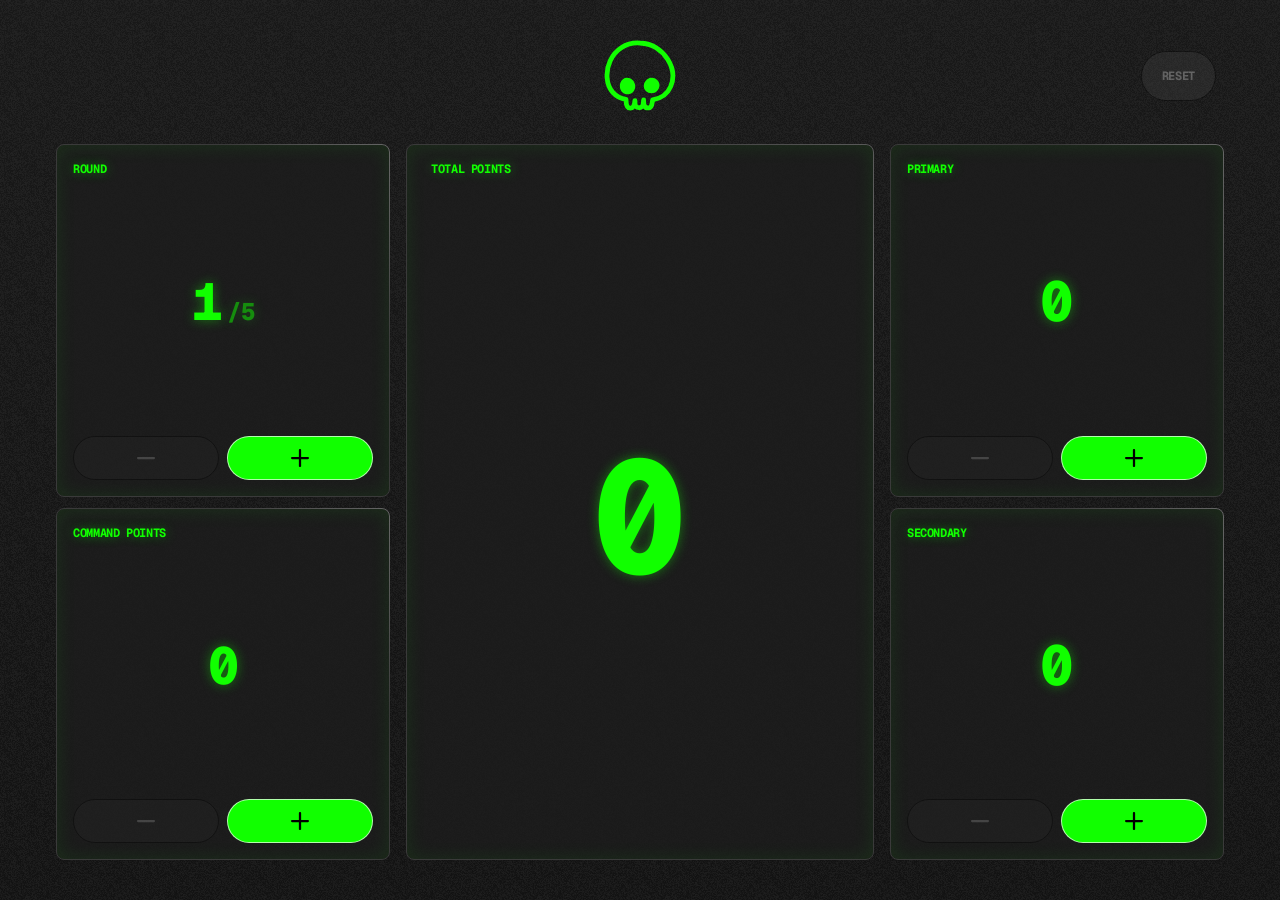
==== index.html @ a40e605b "Merge pull request #6 from InteractionJackson/claude/amazing-maxwell-8d7gvu Switch the accent and th" ====
<!doctype html>
<html lang="en">
  <head>
    <meta charset="utf-8" />
    <meta
      name="viewport"
      content="width=device-width, initial-scale=1, viewport-fit=cover, user-scalable=no"
    />
    <meta name="theme-color" content="#181818" />
    <meta name="apple-mobile-web-app-capable" content="yes" />
    <meta name="mobile-web-app-capable" content="yes" />
    <meta name="apple-mobile-web-app-status-bar-style" content="black-translucent" />
    <title>Data Slate</title>
    <link rel="preconnect" href="https://fonts.googleapis.com" />
    <link rel="preconnect" href="https://fonts.gstatic.com" crossorigin />
    <link
      href="https://fonts.googleapis.com/css2?family=Geist+Mono:wght@700;800&display=swap"
      rel="stylesheet"
    />
    <link rel="stylesheet" href="styles.css?v=8" />
  </head>
  <body>
    <main class="slate">
      <header class="slate__header">
        <!-- The two slice copies only show during a glitch burst; see .glitch in styles.css. -->
        <span class="glitch" data-glitch>
          <img class="slate__mark" src="assets/skull.svg?v=2" width="72" height="72" alt="" />
          <img class="glitch__slice" src="assets/skull.svg?v=2" width="72" height="72" alt="" />
          <img class="glitch__slice" src="assets/skull.svg?v=2" width="72" height="72" alt="" />
        </span>
        <button class="pill-btn" type="button" data-action="reset">Reset</button>
      </header>

      <div class="slate__row slate__row--top">
        <section class="card" data-counter="round" aria-labelledby="lbl-round">
          <h2 class="card__label" id="lbl-round">Round</h2>
          <p class="card__value card__value--sm" aria-live="polite">
            <span data-value>1</span><span class="card__of">/<span data-max>5</span></span>
          </p>
          <div class="stepper"></div>
        </section>

        <section class="card" data-counter="cp" aria-labelledby="lbl-cp">
          <h2 class="card__label" id="lbl-cp">Command points</h2>
          <p class="card__value card__value--sm" aria-live="polite"><span data-value>0</span></p>
          <div class="stepper"></div>
        </section>
      </div>

      <section class="card card--total" aria-labelledby="lbl-total">
        <h2 class="card__label" id="lbl-total">Total points</h2>
        <p class="card__value card__value--xl" aria-live="polite"><span data-total>0</span></p>
      </section>

      <div class="slate__row slate__row--bottom">
        <section class="card" data-counter="primary" aria-labelledby="lbl-primary">
          <h2 class="card__label" id="lbl-primary">Primary</h2>
          <p class="card__value card__value--md" aria-live="polite"><span data-value>0</span></p>
          <div class="stepper"></div>
        </section>

        <section class="card" data-counter="secondary" aria-labelledby="lbl-secondary">
          <h2 class="card__label" id="lbl-secondary">Secondary</h2>
          <p class="card__value card__value--md" aria-live="polite"><span data-value>0</span></p>
          <div class="stepper"></div>
        </section>
      </div>
    </main>

    <div class="toast" data-toast role="status" aria-live="polite" hidden>
      <span data-toast-text></span>
      <button class="toast__action" type="button" data-action="undo">Undo</button>
    </div>

    <template id="stepper-tpl">
      <button class="step step--minus" type="button" data-step="-1">
        <svg class="icon" aria-hidden="true" focusable="false" width="18" height="18" viewBox="0 0 24 24" fill="none" xmlns="http://www.w3.org/2000/svg"> <path d="M1.5 13.5H22.5C23.3284 13.5 24 12.8284 24 12C24 11.1716 23.3284 10.5 22.5 10.5H1.5C0.671573 10.5 0 11.1716 0 12C0 12.8284 0.671573 13.5 1.5 13.5Z" fill="currentColor"/> </svg>
      </button>
      <button class="step step--plus" type="button" data-step="1">
        <svg class="icon" aria-hidden="true" focusable="false" width="18" height="18" viewBox="0 0 24 24" fill="none" xmlns="http://www.w3.org/2000/svg"> <path d="M0 12C0 12.8284 0.671573 13.5 1.5 13.5H10.25C10.3881 13.5 10.5 13.6119 10.5 13.75V22.5C10.5 23.3284 11.1716 24 12 24C12.8284 24 13.5 23.3284 13.5 22.5V13.75C13.5 13.6119 13.6119 13.5 13.75 13.5H22.5C23.3284 13.5 24 12.8284 24 12C24 11.1716 23.3284 10.5 22.5 10.5H13.75C13.6119 10.5 13.5 10.3881 13.5 10.25V1.5C13.5 0.671573 12.8284 0 12 0C11.1716 0 10.5 0.671573 10.5 1.5V10.25C10.5 10.3881 10.3881 10.5 10.25 10.5H1.5C0.671573 10.5 0 11.1716 0 12Z" fill="currentColor"/> </svg>
      </button>
    </template>

    <script src="app.js?v=4"></script>
  </body>
</html>
---- styles.css ----
/* Values taken from Figma node 1:124 (data-slate-1). The file defines no variables, so these are the canonical tokens. */
:root {
  --bg-top: #181818;
  --bg-bottom: #121212;
  /* #1d1d1d at 80%, so the background grain shows faintly through the tiles. */
  --card-bg: rgba(29, 29, 29, 0.8);
  --card-border: #3a3a3a;
  --label: #e6e6e6;
  --value: #ffffff;
  --accent: #11ff00;
  --accent-border: rgba(255, 255, 255, 0.67);
  --btn-bg: rgba(68, 68, 68, 0.3);
  --btn-solid: #444444;
  --btn-border: #000000;
  --icon-secondary: #949494;
  --danger: #ff5c5c;
  /* Tile labels and numbers share the accent green; the glow, not the colour, sets them apart from buttons. */
  --readout: var(--accent);
  --readout-glow: 0 0 12px rgba(17, 255, 0, 0.42);
  --card-inner-glow: inset 0 1px 20px rgba(17, 255, 0, 0.09);
  /* Neutral, not green: the accent stays reserved for things you can tap. */
  --glow: rgba(255, 255, 255, 0.22);

  --gutter: 16px;
  --gap: 16px;
  --gap-row: 11px;
  --radius-card: 8px;
  --radius-pill: 72px;

  --font: "Geist Mono", ui-monospace, SFMono-Regular, Menlo, monospace;

  color-scheme: dark;
}

* {
  box-sizing: border-box;
}

html,
body {
  margin: 0;
  height: 100%;
}

body {
  background: linear-gradient(to bottom, var(--bg-top), var(--bg-bottom)) fixed;
  background-color: var(--bg-bottom);
  color: var(--value);
  font-family: var(--font);
  -webkit-font-smoothing: antialiased;
  -webkit-tap-highlight-color: transparent;
  -webkit-user-select: none;
  user-select: none;
  overscroll-behavior: none;
}

/* Static grain behind everything. The tiles are opaque, so it only shows in the gaps, margins and header.
   app.js draws the noise tile into --noise once; the stepped jumps move it rather than redraw it. */
body::before {
  content: "";
  position: fixed;
  inset: -128px;
  z-index: 0;
  background-image: var(--noise, none);
  background-size: 128px 128px;
  opacity: 0.05;
  pointer-events: none;
  animation: grain 0.6s steps(1, end) infinite;
}

.is-hidden body::before {
  animation-play-state: paused;
}

@keyframes grain {
  0% {
    transform: translate(0, 0);
  }
  17% {
    transform: translate(-37px, 22px);
  }
  33% {
    transform: translate(51px, -61px);
  }
  50% {
    transform: translate(-13px, 77px);
  }
  67% {
    transform: translate(88px, 9px);
  }
  83% {
    transform: translate(-70px, -45px);
  }
}

button {
  font: inherit;
  color: inherit;
  cursor: pointer;
  touch-action: manipulation;
}

/* ---------- Layout ---------- */

.slate {
  position: relative;
  z-index: 1;
  display: flex;
  flex-direction: column;
  gap: var(--gap);
  min-height: 100dvh;
  max-width: 560px;
  margin: 0 auto;
  padding: max(40px, env(safe-area-inset-top)) max(var(--gutter), env(safe-area-inset-right))
    max(40px, calc(env(safe-area-inset-bottom) + 16px)) max(var(--gutter), env(safe-area-inset-left));
}

.slate__header {
  /* Equal side columns keep the mark centred whatever width the Reset button takes. */
  display: grid;
  grid-template-columns: 1fr auto 1fr;
  align-items: center;
  min-height: 72px;
  padding: 0 8px 16px;
  flex: none;
}

.slate__header > .glitch {
  grid-column: 2;
}

.slate__header > .pill-btn {
  grid-column: 3;
  justify-self: end;
}

.slate__mark {
  width: 72px;
  height: 72px;
  display: block;
}

.slate__row {
  display: flex;
  gap: var(--gap-row);
  flex: none;
}

.slate__row > .card {
  flex: 1 1 0;
  min-width: 0;
}

/* ---------- Skull glitch ----------
   A short burst on big state changes (round, reset, undo), never on a timer.
   The split uses drop-shadows and the slices are <img> copies rather than masks, so it works when opened from disk. */

.glitch {
  position: relative;
  display: block;
  width: 72px;
  height: 72px;
}

.glitch__slice {
  position: absolute;
  inset: 0;
  width: 100%;
  height: 100%;
  visibility: hidden;
  pointer-events: none;
}

.glitch.is-glitching > .slate__mark {
  animation: glitch-split 320ms linear;
}

.glitch.is-glitching > .glitch__slice {
  visibility: visible;
  animation: glitch-slice-a 320ms steps(1, end);
}

.glitch.is-glitching > .glitch__slice + .glitch__slice {
  animation-name: glitch-slice-b;
}

@keyframes glitch-split {
  0%,
  100% {
    filter: none;
  }
  10% {
    filter: drop-shadow(-3px 0 rgba(255, 0, 60, 0.8)) drop-shadow(3px 0 rgba(0, 255, 255, 0.8));
  }
  40% {
    filter: drop-shadow(2px 0 rgba(255, 0, 60, 0.8)) drop-shadow(-2px 0 rgba(0, 255, 255, 0.8));
  }
  70% {
    filter: drop-shadow(-1px 0 rgba(255, 0, 60, 0.6)) drop-shadow(1px 0 rgba(0, 255, 255, 0.6));
  }
}

@keyframes glitch-slice-a {
  0% {
    clip-path: inset(12% 0 70% 0);
    transform: translateX(-6px);
    filter: drop-shadow(-2px 0 rgba(255, 0, 60, 0.9));
  }
  25% {
    clip-path: inset(55% 0 30% 0);
    transform: translateX(5px);
  }
  50% {
    clip-path: inset(30% 0 58% 0);
    transform: translateX(-3px);
  }
  75% {
    clip-path: inset(78% 0 8% 0);
    transform: translateX(4px);
  }
  100% {
    clip-path: inset(100% 0 0 0);
    transform: none;
  }
}

@keyframes glitch-slice-b {
  0% {
    clip-path: inset(62% 0 22% 0);
    transform: translateX(5px);
    filter: drop-shadow(2px 0 rgba(0, 255, 255, 0.9));
  }
  25% {
    clip-path: inset(20% 0 66% 0);
    transform: translateX(-7px);
  }
  50% {
    clip-path: inset(70% 0 14% 0);
    transform: translateX(3px);
  }
  75% {
    clip-path: inset(40% 0 48% 0);
    transform: translateX(-2px);
  }
  100% {
    clip-path: inset(100% 0 0 0);
    transform: none;
  }
}

/* ---------- Card ---------- */

.card {
  position: relative;
  display: flex;
  flex-direction: column;
  gap: 15px;
  padding: 16px;
  background: var(--card-bg);
  border: 1px solid var(--card-border);
  box-shadow: var(--card-inner-glow);
  border-radius: var(--radius-card);
}

/* Ambient glow: a soft highlight that drifts slowly around each tile's stroke. */
@property --glow-angle {
  syntax: "<angle>";
  inherits: false;
  initial-value: 0deg;
}

.card::before {
  content: "";
  position: absolute;
  inset: -1px;
  padding: 1px;
  border-radius: inherit;
  background: conic-gradient(
    from var(--glow-angle),
    transparent 0deg,
    var(--glow) 45deg,
    transparent 100deg,
    transparent 360deg
  );
  -webkit-mask:
    linear-gradient(#000 0 0) content-box,
    linear-gradient(#000 0 0);
  -webkit-mask-composite: xor;
  mask:
    linear-gradient(#000 0 0) content-box exclude,
    linear-gradient(#000 0 0);
  pointer-events: none;
  animation: glow-drift 14s linear infinite;
  animation-delay: var(--glow-delay, 0s);
}

/* Offset each tile so the highlights never move in lockstep. */
[data-counter="cp"] {
  --glow-delay: -3s;
}

.card--total {
  --glow-delay: -6s;
}

[data-counter="primary"] {
  --glow-delay: -9s;
}

[data-counter="secondary"] {
  --glow-delay: -12s;
}

@keyframes glow-drift {
  to {
    --glow-angle: 360deg;
  }
}

.card__label {
  margin: 0;
  font-size: 12px;
  font-weight: 700;
  line-height: normal;
  letter-spacing: -0.36px;
  text-transform: uppercase;
  color: var(--readout);
  text-shadow: var(--readout-glow);
  overflow-wrap: anywhere;
}

.card__value {
  margin: 0;
  display: flex;
  flex-wrap: wrap;
  /* baseline keeps "/5" seated on the round number; align-content centres it in any spare height */
  align-items: baseline;
  align-content: center;
  justify-content: center;
  gap: 4px;
  font-weight: 800;
  line-height: 1;
  font-variant-numeric: tabular-nums;
  color: var(--readout);
  text-shadow: var(--readout-glow);
  flex: 1 0 auto;
}

.card__value--sm {
  font-size: 52px;
}

.card__value--md {
  font-size: 56px;
}

.card__of {
  font-size: 24px;
  opacity: 0.5;
}

.card--total {
  flex: 1 0 auto;
  padding: 16px 24px;
  container-type: size;
  min-height: 160px;
}

.card__value--xl {
  /* Fills whatever height the total card gets; never smaller than the design's 88px. */
  font-size: max(88px, min(60cqh, 38cqw));
}

/* ---------- Stepper ---------- */

.stepper {
  display: flex;
  gap: 8px;
  padding-top: 8px;
}

.step {
  position: relative;
  flex: 1 1 0;
  min-width: 0;
  height: 44px;
  display: flex;
  align-items: center;
  justify-content: center;
  padding: 12px 16px;
  border-radius: var(--radius-pill);
  transition:
    transform 80ms ease-out,
    opacity 120ms ease-out;
}

.step:active:not(:disabled) {
  transform: scale(0.96);
}

.step:disabled {
  opacity: 0.35;
  cursor: default;
}

.step--minus {
  color: var(--icon-secondary);
  background: var(--btn-bg);
  border: 1px solid var(--btn-border);
}

.step--plus {
  background: var(--accent);
  border: 1px solid var(--accent-border);
  color: #000;
}

/* Icons are the Figma SVGs inlined with fill="currentColor", so each button sets their colour. */
.icon {
  display: block;
  flex: none;
}

.pill-btn {
  height: 50px;
  min-width: 56px;
  padding: 0 20px;
  color: var(--label);
  background: var(--btn-solid);
  border: 1px solid var(--btn-border);
  border-radius: var(--radius-pill);
  font-size: 12px;
  font-weight: 700;
  letter-spacing: -0.36px;
  text-transform: uppercase;
  transition: opacity 120ms ease-out;
}

.pill-btn:disabled {
  opacity: 0.35;
  cursor: default;
}

.step:focus-visible,
.pill-btn:focus-visible,
.toast__action:focus-visible {
  outline: 2px solid var(--value);
  outline-offset: 2px;
}

/* ---------- Toast ---------- */

.toast {
  position: fixed;
  left: 50%;
  bottom: max(16px, env(safe-area-inset-bottom));
  transform: translateX(-50%);
  z-index: 20;
  display: flex;
  align-items: center;
  gap: 16px;
  padding: 8px 8px 8px 16px;
  width: calc(100% - 2 * var(--gutter));
  max-width: 528px;
  background: var(--btn-solid);
  border: 1px solid var(--btn-border);
  border-radius: var(--radius-card);
  font-size: 13px;
  font-weight: 700;
}

.toast[hidden] {
  display: none;
}

.toast span {
  flex: 1;
}

.toast__action {
  height: 44px;
  padding: 0 16px;
  background: transparent;
  border: 0;
  color: var(--accent);
  text-transform: uppercase;
}

/* ---------- Larger screens ---------- */

/* Tablet / desktop landscape: put Total at the centre with its inputs either side. */
@media (min-width: 900px) and (orientation: landscape) {
  .slate {
    max-width: 1200px;
    display: grid;
    grid-template-columns: 1fr 1.4fr 1fr;
    grid-template-rows: auto 1fr;
    column-gap: var(--gap);
  }

  .slate__header {
    grid-column: 1 / -1;
  }

  .slate__row {
    flex-direction: column;
  }

  .slate__row > .card {
    flex: 1 1 0;
  }

  .slate__row--top {
    grid-column: 1;
    grid-row: 2;
  }

  .card--total {
    grid-column: 2;
    grid-row: 2;
  }

  .slate__row--bottom {
    grid-column: 3;
    grid-row: 2;
  }
}

/* Very short viewports (phone landscape): let the page scroll rather than crush the numbers. */
@media (max-height: 740px) {
  .slate {
    padding-top: max(16px, env(safe-area-inset-top));
  }

  .slate__header {
    padding-bottom: 0;
  }
}

@media (prefers-reduced-motion: reduce) {
  .step,
  .pill-btn {
    transition: none;
  }

  .card::before {
    display: none;
  }

  /* Keep the grain as a still texture. */
  body::before {
    animation: none;
  }

  .glitch.is-glitching > * {
    animation: none;
    visibility: hidden;
  }

  .glitch.is-glitching > .slate__mark {
    visibility: visible;
  }
}
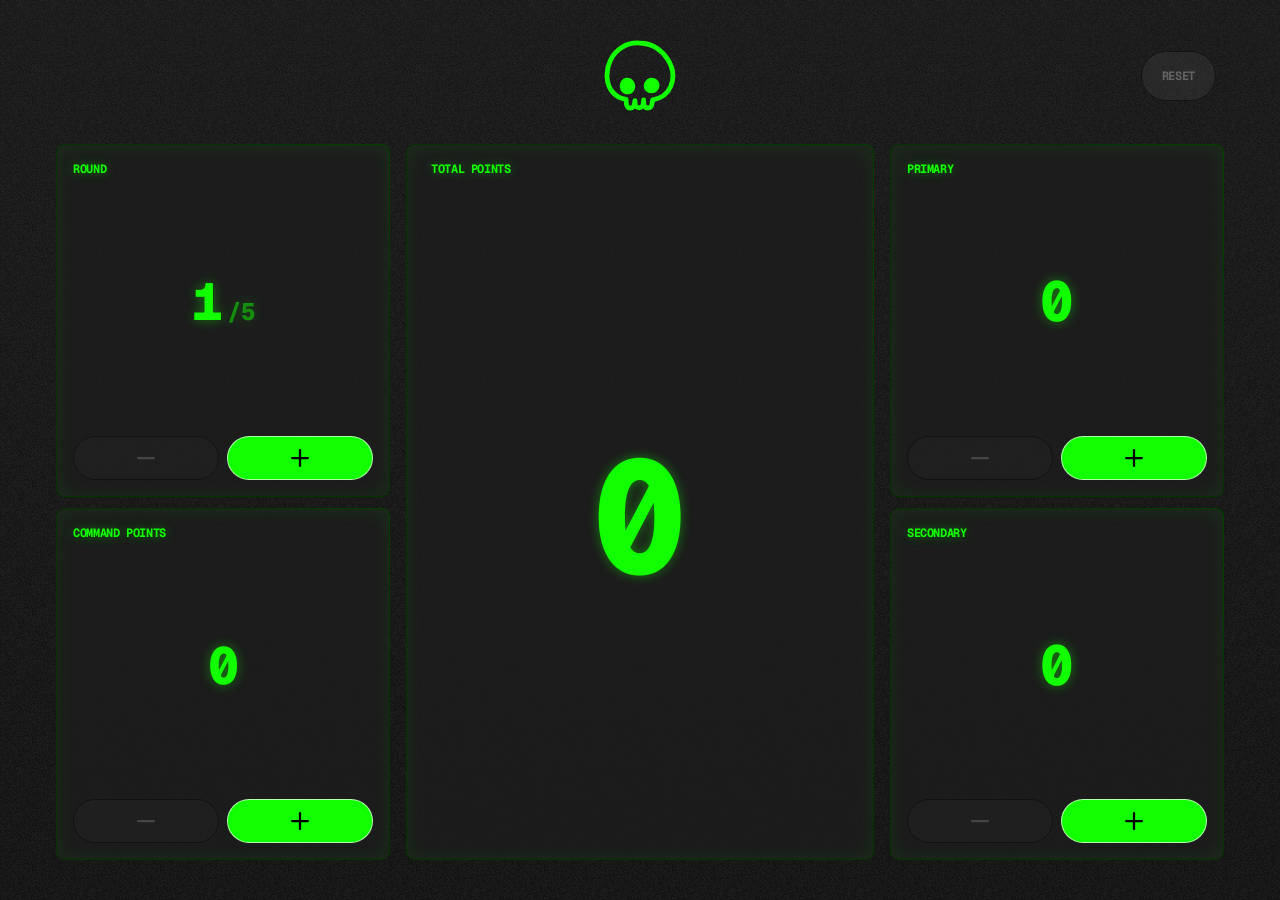
==== commit 79d4dbc0: "Colour the tile stroke #033300 with a #044200 drifting highlight Co-Authored-By: Claude Opus 5.5 <no" ====
--- a/index.html
+++ b/index.html
@@ -17,7 +17,7 @@
       href="https://fonts.googleapis.com/css2?family=Geist+Mono:wght@700;800&display=swap"
       rel="stylesheet"
     />
-    <link rel="stylesheet" href="styles.css?v=8" />
+    <link rel="stylesheet" href="styles.css?v=9" />
   </head>
   <body>
     <main class="slate">
--- a/styles.css
+++ b/styles.css
@@ -4,7 +4,7 @@
   --bg-bottom: #121212;
   /* #1d1d1d at 80%, so the background grain shows faintly through the tiles. */
   --card-bg: rgba(29, 29, 29, 0.8);
-  --card-border: #3a3a3a;
+  --card-border: #033300;
   --label: #e6e6e6;
   --value: #ffffff;
   --accent: #11ff00;
@@ -18,8 +18,8 @@
   --readout: var(--accent);
   --readout-glow: 0 0 12px rgba(17, 255, 0, 0.42);
   --card-inner-glow: inset 0 1px 20px rgba(17, 255, 0, 0.09);
-  /* Neutral, not green: the accent stays reserved for things you can tap. */
-  --glow: rgba(255, 255, 255, 0.22);
+  /* The highlight that drifts around each tile's stroke. */
+  --glow: #044200;
 
   --gutter: 16px;
   --gap: 16px;
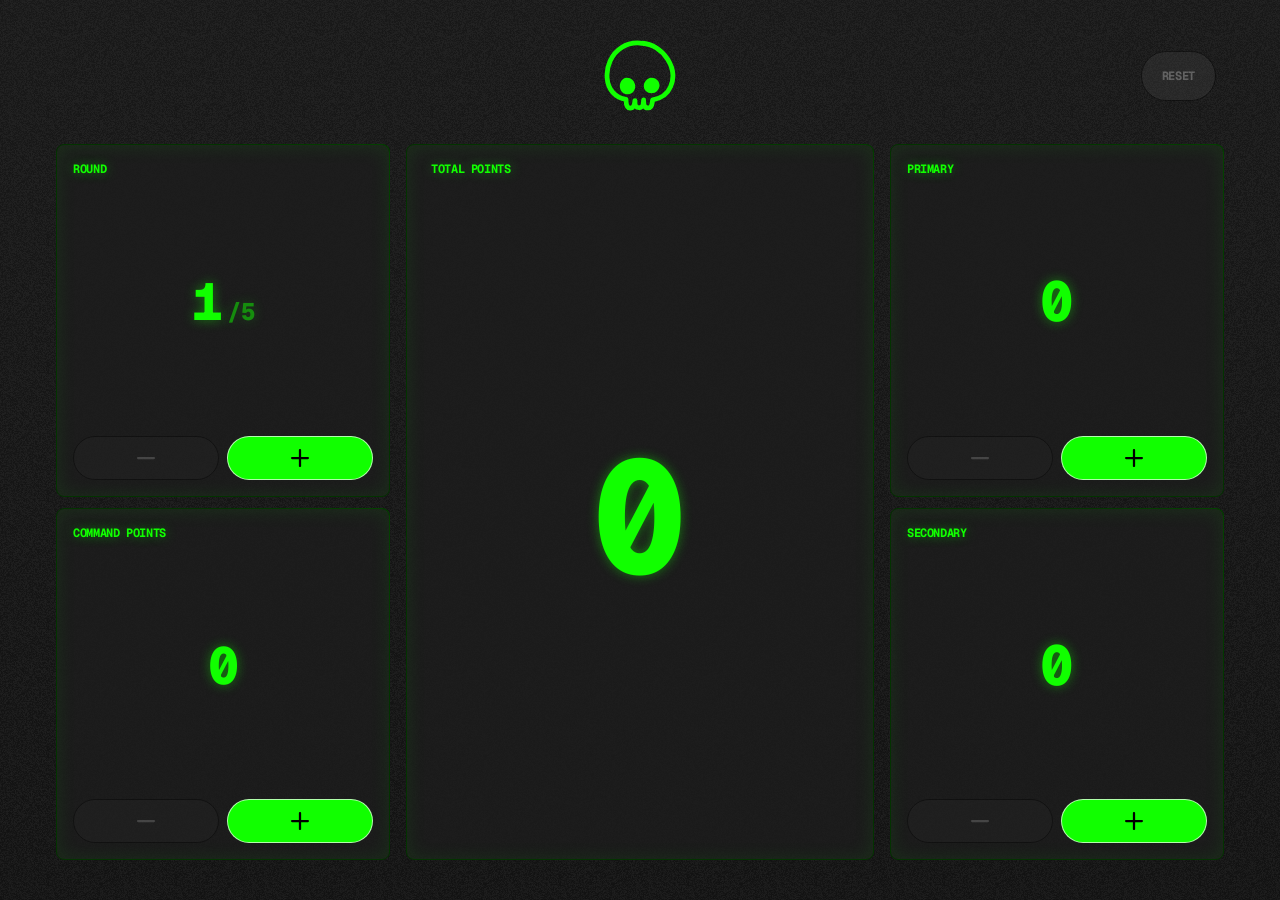
==== commit 759389fe: "Add the green skull as the favicon and home-screen icon A 32px favicon for browser tabs and a 180px " ====
--- a/index.html
+++ b/index.html
@@ -11,6 +11,8 @@
     <meta name="mobile-web-app-capable" content="yes" />
     <meta name="apple-mobile-web-app-status-bar-style" content="black-translucent" />
     <title>Data Slate</title>
+    <link rel="icon" type="image/png" sizes="32x32" href="assets/favicon-32.png" />
+    <link rel="apple-touch-icon" href="assets/apple-touch-icon.png" />
     <link rel="preconnect" href="https://fonts.googleapis.com" />
     <link rel="preconnect" href="https://fonts.gstatic.com" crossorigin />
     <link
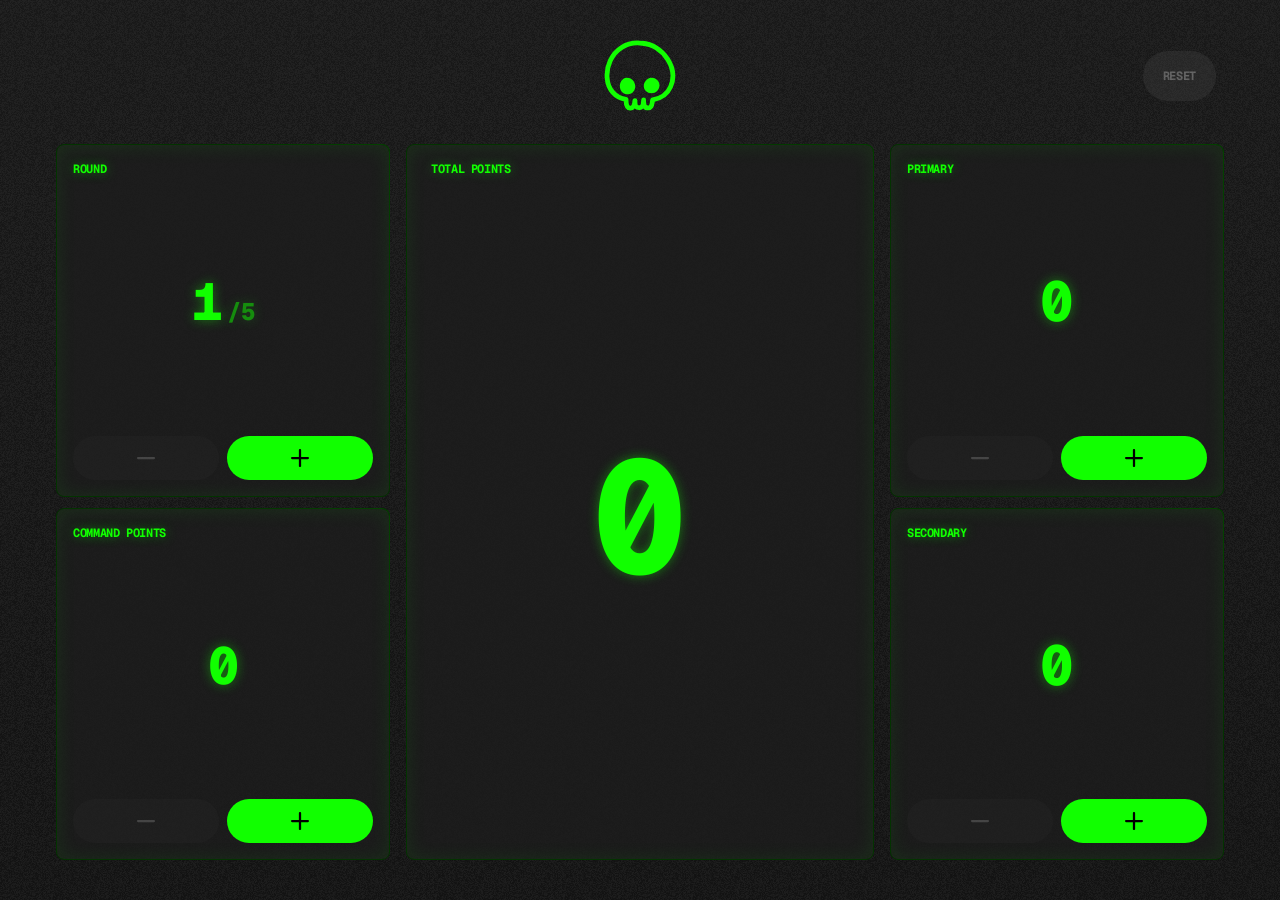
==== commit 52c0b9c8: "Remove button strokes and glitch the skull when command points go up The +, − and Reset buttons no l" ====
--- a/index.html
+++ b/index.html
@@ -19,7 +19,7 @@
       href="https://fonts.googleapis.com/css2?family=Geist+Mono:wght@700;800&display=swap"
       rel="stylesheet"
     />
-    <link rel="stylesheet" href="styles.css?v=9" />
+    <link rel="stylesheet" href="styles.css?v=10" />
   </head>
   <body>
     <main class="slate">
@@ -83,6 +83,6 @@
       </button>
     </template>
 
-    <script src="app.js?v=4"></script>
+    <script src="app.js?v=5"></script>
   </body>
 </html>
--- a/styles.css
+++ b/styles.css
@@ -8,7 +8,6 @@
   --label: #e6e6e6;
   --value: #ffffff;
   --accent: #11ff00;
-  --accent-border: rgba(255, 255, 255, 0.67);
   --btn-bg: rgba(68, 68, 68, 0.3);
   --btn-solid: #444444;
   --btn-border: #000000;
@@ -406,12 +405,12 @@
 .step--minus {
   color: var(--icon-secondary);
   background: var(--btn-bg);
-  border: 1px solid var(--btn-border);
+  border: 0;
 }
 
 .step--plus {
   background: var(--accent);
-  border: 1px solid var(--accent-border);
+  border: 0;
   color: #000;
 }
 
@@ -427,7 +426,7 @@
   padding: 0 20px;
   color: var(--label);
   background: var(--btn-solid);
-  border: 1px solid var(--btn-border);
+  border: 0;
   border-radius: var(--radius-pill);
   font-size: 12px;
   font-weight: 700;
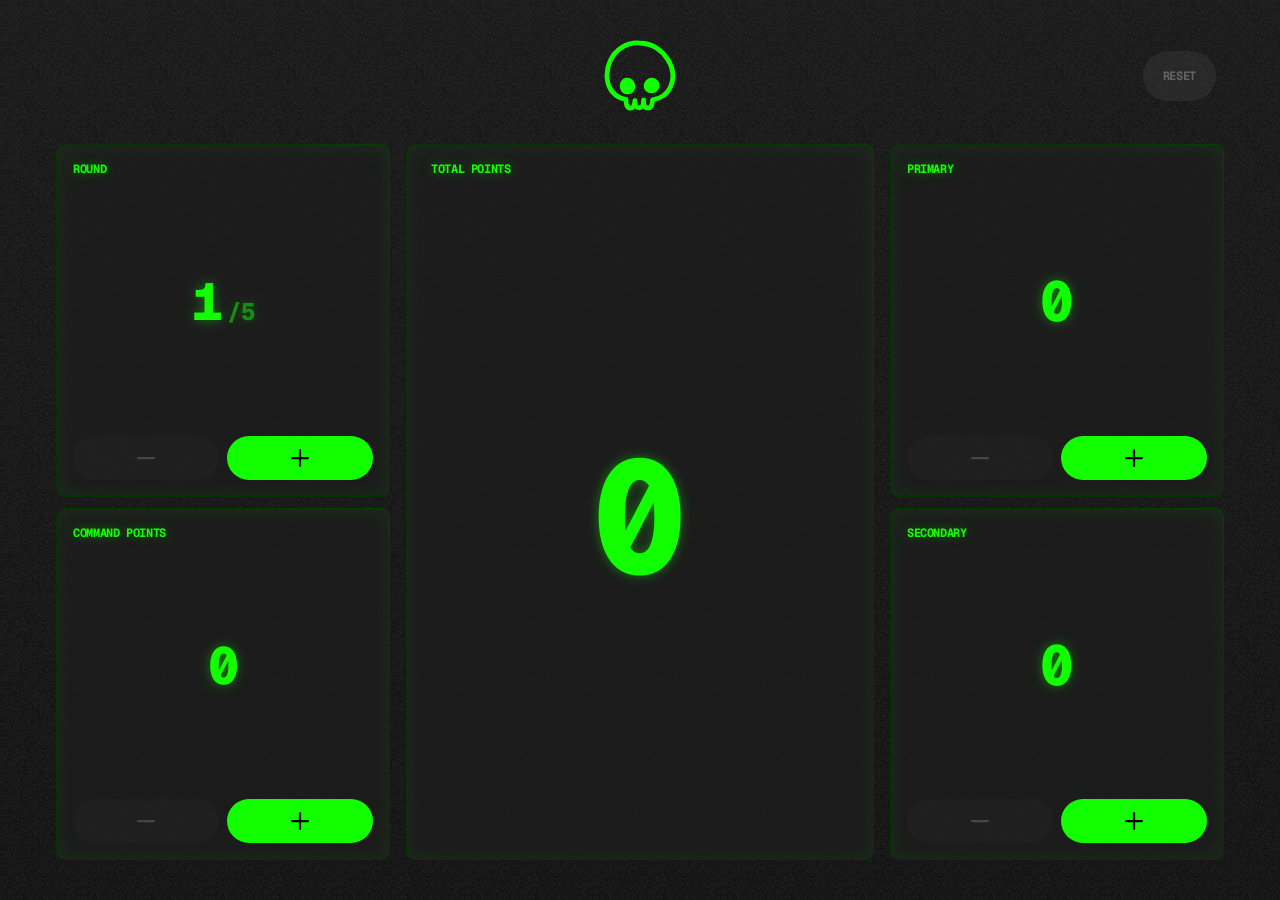
==== commit 0645a2da: "Glitch the skull on Primary and Secondary changes Primary and Secondary now glitch the skull in both" ====
--- a/index.html
+++ b/index.html
@@ -83,6 +83,6 @@
       </button>
     </template>
 
-    <script src="app.js?v=5"></script>
+    <script src="app.js?v=6"></script>
   </body>
 </html>
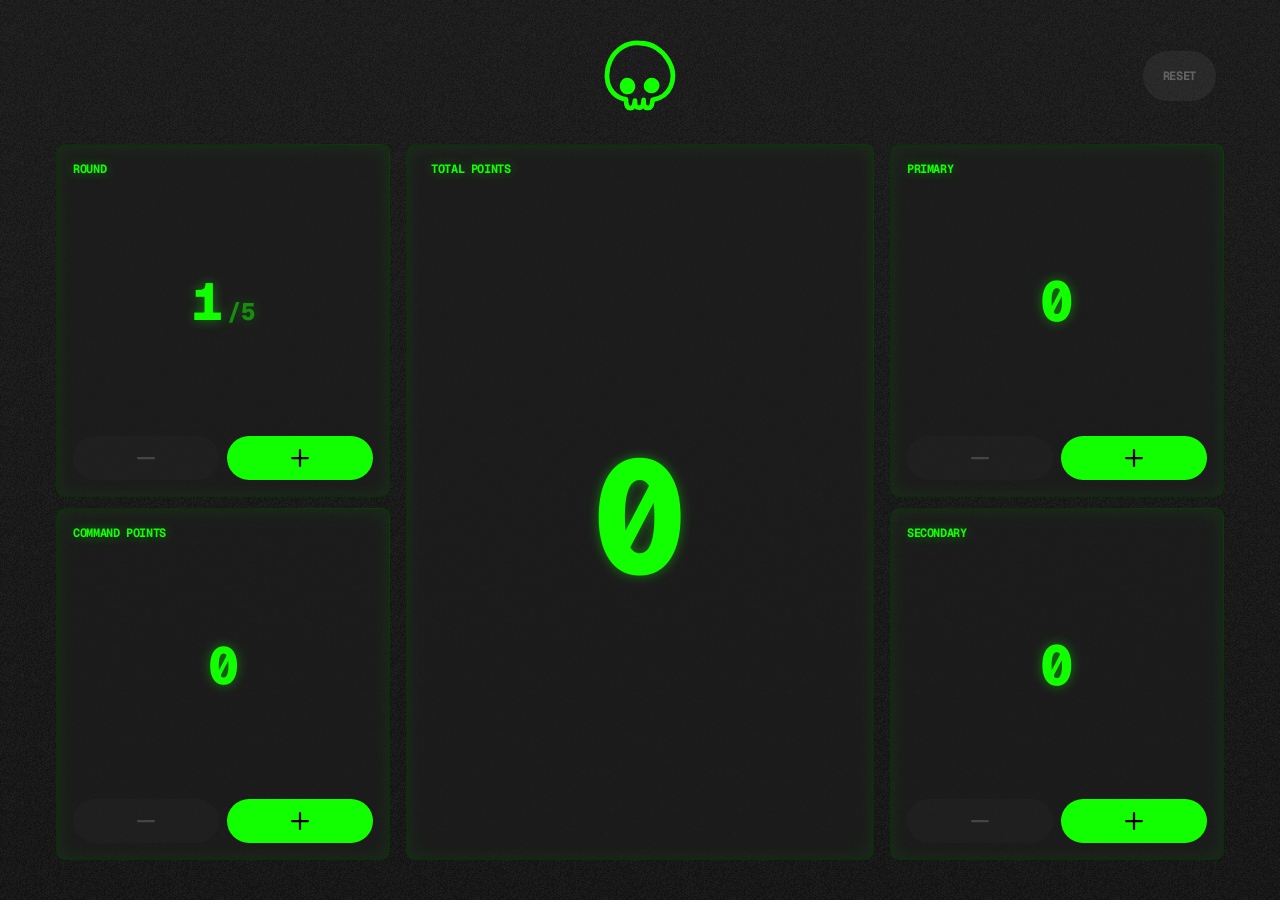
==== commit 250ba843: "Make the skull happy or angry when Primary or Secondary changes The skull is now inline SVG, with on" ====
--- a/index.html
+++ b/index.html
@@ -19,16 +19,22 @@
       href="https://fonts.googleapis.com/css2?family=Geist+Mono:wght@700;800&display=swap"
       rel="stylesheet"
     />
-    <link rel="stylesheet" href="styles.css?v=10" />
+    <link rel="stylesheet" href="styles.css?v=11" />
   </head>
   <body>
+    <!-- assets/skull.svg inlined once, so app.js can change the eyes on every copy of the skull at once. -->
+    <svg class="skull-defs" aria-hidden="true" focusable="false" width="0" height="0">
+      <path id="skull-outline" d="M22.0529 59.4592C11.2183 57.7859 3.9238 49.4197 3.11925 37.8688C2.10016 26.156 7.67834 13.7956 17.3329 7.69627C23.5011 3.75603 31.0102 2.35266 38.1438 3.27025C48.1738 3.81001 57.882 10.1252 63.7283 19.3551C69.3602 28.2611 70.6474 37.2211 66.6247 46.6129C63.2992 54.3854 57.1847 58.4876 48.6565 59.783C47.9725 62.5609 48.6754 67.9642 44.1469 67.9642C39.6183 67.9642 39.5667 63.5745 39.6456 59.9989C39.2472 63.425 39.5383 67.9642 34.9256 67.7175C30.3375 67.7175 31.0969 63.0142 30.9565 60.5387C30.5325 63.8098 30.7487 68.2033 26.3719 68.2033C21.9188 68.2033 22.0969 63.0142 22.0529 59.4592Z" fill="none" stroke-width="4.8" stroke-linecap="round" stroke-linejoin="round" stroke="#11FF00" />
+      <path id="skull-eyes" d="M31.2261 45.4653C31.6552 50.1612 28.5443 54.0475 24.1461 54.3174C19.6943 54.5872 16.3152 51.5106 15.8861 46.9766C15.4034 42.2807 18.3534 38.1786 22.3225 37.6928C26.6134 37.207 30.7434 40.6075 31.2261 45.4653ZM55.5234 45.5193C55.3625 49.8374 51.9298 53.2378 47.5316 53.2918C43.348 53.3998 40.0225 50.4311 39.808 46.5448C39.5398 42.1188 43.0798 38.1786 46.888 37.7468C51.0716 37.261 55.738 40.6615 55.5234 45.5193Z" fill="#11FF00" />
+    </svg>
     <main class="slate">
       <header class="slate__header">
-        <!-- The two slice copies only show during a glitch burst; see .glitch in styles.css. -->
+        <!-- Each copy draws the shared skull shapes defined at the top of <body>.
+             The two slice copies only show during a glitch burst; see .glitch in styles.css. -->
         <span class="glitch" data-glitch>
-          <img class="slate__mark" src="assets/skull.svg?v=2" width="72" height="72" alt="" />
-          <img class="glitch__slice" src="assets/skull.svg?v=2" width="72" height="72" alt="" />
-          <img class="glitch__slice" src="assets/skull.svg?v=2" width="72" height="72" alt="" />
+          <svg class="slate__mark" aria-hidden="true" focusable="false" viewBox="0 0 72 72" width="72" height="72"><use href="#skull-outline" /><use href="#skull-eyes" /></svg>
+          <svg class="glitch__slice" aria-hidden="true" focusable="false" viewBox="0 0 72 72" width="72" height="72"><use href="#skull-outline" /><use href="#skull-eyes" /></svg>
+          <svg class="glitch__slice" aria-hidden="true" focusable="false" viewBox="0 0 72 72" width="72" height="72"><use href="#skull-outline" /><use href="#skull-eyes" /></svg>
         </span>
         <button class="pill-btn" type="button" data-action="reset">Reset</button>
       </header>
@@ -83,6 +89,6 @@
       </button>
     </template>
 
-    <script src="app.js?v=6"></script>
+    <script src="app.js?v=7"></script>
   </body>
 </html>
--- a/styles.css
+++ b/styles.css
@@ -150,9 +150,17 @@
   min-width: 0;
 }
 
+/* Holds the shared skull shapes; takes no space. */
+.skull-defs {
+  position: absolute;
+  width: 0;
+  height: 0;
+  overflow: hidden;
+}
+
 /* ---------- Skull glitch ----------
-   A short burst on big state changes (round, reset, undo), never on a timer.
-   The split uses drop-shadows and the slices are <img> copies rather than masks, so it works when opened from disk. */
+   A short burst on score changes (see glitch() in app.js), never on a timer.
+   The split uses drop-shadows and the slices are copies of the inline skull rather than masks, so it works when opened from disk. */
 
 .glitch {
   position: relative;
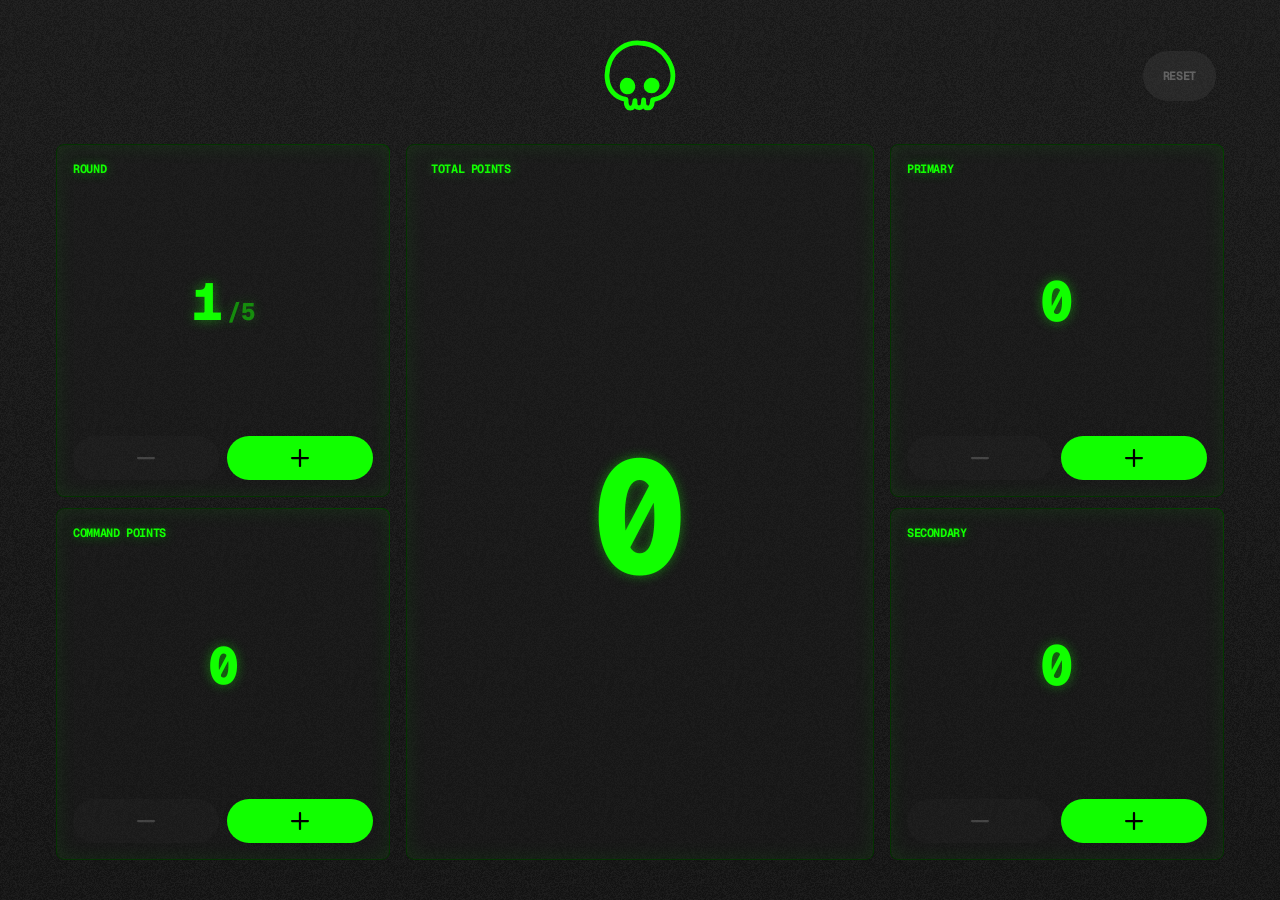
==== commit a20af04b: "Add two-player rooms and a read-only display view Players create or join a room by 4-character code " ====
--- a/index.html
+++ b/index.html
@@ -19,16 +19,21 @@
       href="https://fonts.googleapis.com/css2?family=Geist+Mono:wght@700;800&display=swap"
       rel="stylesheet"
     />
-    <link rel="stylesheet" href="styles.css?v=11" />
+    <link rel="stylesheet" href="styles.css?v=12" />
   </head>
   <body>
-    <!-- assets/skull.svg inlined once, so app.js can change the eyes on every copy of the skull at once. -->
+    <!-- assets/skull.svg inlined once, so fx.js can change the eyes on every copy of the skull at once. -->
     <svg class="skull-defs" aria-hidden="true" focusable="false" width="0" height="0">
       <path id="skull-outline" d="M22.0529 59.4592C11.2183 57.7859 3.9238 49.4197 3.11925 37.8688C2.10016 26.156 7.67834 13.7956 17.3329 7.69627C23.5011 3.75603 31.0102 2.35266 38.1438 3.27025C48.1738 3.81001 57.882 10.1252 63.7283 19.3551C69.3602 28.2611 70.6474 37.2211 66.6247 46.6129C63.2992 54.3854 57.1847 58.4876 48.6565 59.783C47.9725 62.5609 48.6754 67.9642 44.1469 67.9642C39.6183 67.9642 39.5667 63.5745 39.6456 59.9989C39.2472 63.425 39.5383 67.9642 34.9256 67.7175C30.3375 67.7175 31.0969 63.0142 30.9565 60.5387C30.5325 63.8098 30.7487 68.2033 26.3719 68.2033C21.9188 68.2033 22.0969 63.0142 22.0529 59.4592Z" fill="none" stroke-width="4.8" stroke-linecap="round" stroke-linejoin="round" stroke="#11FF00" />
       <path id="skull-eyes" d="M31.2261 45.4653C31.6552 50.1612 28.5443 54.0475 24.1461 54.3174C19.6943 54.5872 16.3152 51.5106 15.8861 46.9766C15.4034 42.2807 18.3534 38.1786 22.3225 37.6928C26.6134 37.207 30.7434 40.6075 31.2261 45.4653ZM55.5234 45.5193C55.3625 49.8374 51.9298 53.2378 47.5316 53.2918C43.348 53.3998 40.0225 50.4311 39.808 46.5448C39.5398 42.1188 43.0798 38.1786 46.888 37.7468C51.0716 37.261 55.738 40.6615 55.5234 45.5193Z" fill="#11FF00" />
     </svg>
     <main class="slate">
       <header class="slate__header">
+        <!-- Hidden until rooms are set up (firebase-config.js). In a room it shows the code and a connection dot. -->
+        <button class="pill-btn room-pill" type="button" data-action="room" aria-haspopup="dialog" hidden>
+          <span class="room-pill__dot" aria-hidden="true"></span>
+          <span data-room-label>Room</span>
+        </button>
         <!-- Each copy draws the shared skull shapes defined at the top of <body>.
              The two slice copies only show during a glitch burst; see .glitch in styles.css. -->
         <span class="glitch" data-glitch>
@@ -37,6 +42,7 @@
           <svg class="glitch__slice" aria-hidden="true" focusable="false" viewBox="0 0 72 72" width="72" height="72"><use href="#skull-outline" /><use href="#skull-eyes" /></svg>
         </span>
         <button class="pill-btn" type="button" data-action="reset">Reset</button>
+        <p class="opponent" data-opponent aria-live="polite" hidden></p>
       </header>
 
       <div class="slate__row slate__row--top">
@@ -80,6 +86,40 @@
       <button class="toast__action" type="button" data-action="undo">Undo</button>
     </div>
 
+    <!-- One sheet for rooms: create or join ("entry"), join from a link ("join"), or options for the room you're in ("room").
+         app.js shows the elements whose data-show lists the current variant. -->
+    <dialog class="sheet" data-sheet aria-labelledby="sheet-title">
+      <div class="sheet__head">
+        <h2 class="sheet__title" id="sheet-title" data-sheet-title>Play in a room</h2>
+        <button class="sheet__close" type="button" data-action="close-sheet" aria-label="Close">
+          <svg class="icon" aria-hidden="true" focusable="false" width="16" height="16" viewBox="0 0 24 24" fill="none" xmlns="http://www.w3.org/2000/svg"> <path transform="rotate(45 12 12)" d="M0 12C0 12.8284 0.671573 13.5 1.5 13.5H10.25C10.3881 13.5 10.5 13.6119 10.5 13.75V22.5C10.5 23.3284 11.1716 24 12 24C12.8284 24 13.5 23.3284 13.5 22.5V13.75C13.5 13.6119 13.6119 13.5 13.75 13.5H22.5C23.3284 13.5 24 12.8284 24 12C24 11.1716 23.3284 10.5 22.5 10.5H13.75C13.6119 10.5 13.5 10.3881 13.5 10.25V1.5C13.5 0.671573 12.8284 0 12 0C11.1716 0 10.5 0.671573 10.5 1.5V10.25C10.5 10.3881 10.3881 10.5 10.25 10.5H1.5C0.671573 10.5 0 11.1716 0 12Z" fill="currentColor"/> </svg>
+        </button>
+      </div>
+
+      <form class="sheet__body" data-sheet-entry data-show="entry join" novalidate>
+        <label class="field">
+          <span class="field__label">Your name</span>
+          <input class="field__input" name="name" type="text" maxlength="20" autocomplete="nickname" spellcheck="false" enterkeyhint="go" placeholder="Player 1" />
+        </label>
+        <button class="btn btn--primary" type="submit" name="intent" value="create" data-show="entry">Create room</button>
+        <p class="sheet__or" data-show="entry">or join one</p>
+        <label class="field" data-show="entry">
+          <span class="field__label">Room code</span>
+          <input class="field__input field__input--code" name="code" type="text" maxlength="4" autocomplete="off" autocapitalize="characters" spellcheck="false" enterkeyhint="join" placeholder="K7QX" />
+        </label>
+        <button class="btn" type="submit" name="intent" value="join">Join room</button>
+        <p class="sheet__error" data-sheet-error role="alert" hidden></p>
+        <button class="link-btn" type="button" data-action="watch" data-show="entry">Watch a room on a display</button>
+      </form>
+
+      <div class="sheet__body" data-show="room" hidden>
+        <p class="sheet__status" data-room-status aria-live="polite"></p>
+        <button class="btn btn--primary" type="button" data-action="share-room">Invite player</button>
+        <button class="btn" type="button" data-action="copy-display">Copy display link</button>
+        <button class="btn btn--danger" type="button" data-action="leave-room">Leave room</button>
+      </div>
+    </dialog>
+
     <template id="stepper-tpl">
       <button class="step step--minus" type="button" data-step="-1">
         <svg class="icon" aria-hidden="true" focusable="false" width="18" height="18" viewBox="0 0 24 24" fill="none" xmlns="http://www.w3.org/2000/svg"> <path d="M1.5 13.5H22.5C23.3284 13.5 24 12.8284 24 12C24 11.1716 23.3284 10.5 22.5 10.5H1.5C0.671573 10.5 0 11.1716 0 12C0 12.8284 0.671573 13.5 1.5 13.5Z" fill="currentColor"/> </svg>
@@ -89,6 +129,8 @@
       </button>
     </template>
 
-    <script src="app.js?v=7"></script>
+    <script src="firebase-config.js?v=1"></script>
+    <script src="fx.js?v=1"></script>
+    <script src="app.js?v=8"></script>
   </body>
 </html>
--- a/styles.css
+++ b/styles.css
@@ -3,7 +3,7 @@
   --bg-top: #181818;
   --bg-bottom: #121212;
   /* #1d1d1d at 80%, so the background grain shows faintly through the tiles. */
-  --card-bg: rgba(29, 29, 29, 0.8);
+  --card-bg: rgba(29, 29, 29, 0.4);
   --card-border: #033300;
   --label: #e6e6e6;
   --value: #ffffff;
@@ -54,7 +54,7 @@
 }
 
 /* Static grain behind everything. The tiles are opaque, so it only shows in the gaps, margins and header.
-   app.js draws the noise tile into --noise once; the stepped jumps move it rather than redraw it. */
+   fx.js draws the noise tile into --noise once; the stepped jumps move it rather than redraw it. */
 body::before {
   content: "";
   position: fixed;
@@ -92,6 +92,10 @@
   }
 }
 
+[hidden] {
+  display: none !important;
+}
+
 button {
   font: inherit;
   color: inherit;
@@ -128,9 +132,15 @@
   grid-column: 2;
 }
 
-.slate__header > .pill-btn {
+.slate__header > [data-action="reset"] {
   grid-column: 3;
   justify-self: end;
+}
+
+.slate__header > .room-pill {
+  grid-column: 1;
+  grid-row: 1;
+  justify-self: start;
 }
 
 .slate__mark {
@@ -159,7 +169,7 @@
 }
 
 /* ---------- Skull glitch ----------
-   A short burst on score changes (see glitch() in app.js), never on a timer.
+   A short burst on score changes (see glitch() in fx.js), never on a timer.
    The split uses drop-shadows and the slices are copies of the inline skull rather than masks, so it works when opened from disk. */
 
 .glitch {
@@ -298,7 +308,7 @@
     linear-gradient(#000 0 0);
   pointer-events: none;
   animation: glow-drift 14s linear infinite;
-  animation-delay: var(--glow-delay, 0s);
+  animation-delay: calc(var(--glow-delay, 0s) + var(--glow-offset, 0s));
 }
 
 /* Offset each tile so the highlights never move in lockstep. */
@@ -455,6 +465,247 @@
   outline-offset: 2px;
 }
 
+/* ---------- Room pill and opponent line ---------- */
+
+.room-pill {
+  display: inline-flex;
+  align-items: center;
+  gap: 8px;
+}
+
+/* The dot only appears in a room: readout green while connected, red while offline. */
+.room-pill__dot {
+  display: none;
+  width: 8px;
+  height: 8px;
+  border-radius: 50%;
+  background: var(--readout);
+  box-shadow: var(--readout-glow);
+}
+
+.room-pill.is-live .room-pill__dot {
+  display: block;
+}
+
+.room-pill.is-live [data-room-label] {
+  letter-spacing: 0.12em;
+}
+
+.room-pill.is-offline .room-pill__dot {
+  background: var(--danger);
+  box-shadow: none;
+}
+
+.opponent {
+  grid-column: 1 / -1;
+  grid-row: 2;
+  margin: 16px 0 0;
+  font-size: 12px;
+  font-weight: 700;
+  letter-spacing: -0.36px;
+  text-transform: uppercase;
+  text-align: center;
+  color: var(--icon-secondary);
+  overflow-wrap: anywhere;
+}
+
+.opponent__name {
+  color: var(--label);
+}
+
+.opponent.is-offline {
+  opacity: 0.5;
+}
+
+/* ---------- Room sheet ---------- */
+
+/* A bottom sheet on phones, closest to the thumb; a centred panel on wider screens. */
+.sheet {
+  width: 100%;
+  max-width: 560px;
+  margin: auto auto 0;
+  padding: 0 max(var(--gutter), env(safe-area-inset-right)) max(24px, calc(env(safe-area-inset-bottom) + 16px))
+    max(var(--gutter), env(safe-area-inset-left));
+  color: var(--value);
+  background: #1d1d1d;
+  border: 1px solid var(--card-border);
+  border-bottom: 0;
+  border-radius: 16px 16px 0 0;
+  box-shadow: var(--card-inner-glow);
+}
+
+.sheet::backdrop {
+  background: rgba(0, 0, 0, 0.7);
+}
+
+@media (min-width: 600px) {
+  .sheet {
+    margin: auto;
+    max-width: 420px;
+    border-bottom: 1px solid var(--card-border);
+    border-radius: 16px;
+  }
+}
+
+.sheet__head {
+  display: flex;
+  align-items: center;
+  justify-content: space-between;
+  gap: 16px;
+  padding: 16px 0 8px;
+}
+
+.sheet__title {
+  margin: 0;
+  font-size: 14px;
+  font-weight: 800;
+  letter-spacing: -0.36px;
+  text-transform: uppercase;
+  color: var(--label);
+}
+
+.sheet__close {
+  flex: none;
+  width: 44px;
+  height: 44px;
+  margin-right: -10px;
+  display: flex;
+  align-items: center;
+  justify-content: center;
+  padding: 0;
+  color: var(--icon-secondary);
+  background: transparent;
+  border: 0;
+  border-radius: 50%;
+}
+
+.sheet__body {
+  display: flex;
+  flex-direction: column;
+  gap: 12px;
+  padding-top: 8px;
+}
+
+.sheet__or {
+  margin: 4px 0 0;
+  font-size: 12px;
+  text-align: center;
+  text-transform: uppercase;
+  color: var(--icon-secondary);
+}
+
+.sheet__status {
+  margin: 0 0 4px;
+  font-size: 13px;
+  font-weight: 700;
+  color: var(--label);
+}
+
+.sheet__status.is-offline,
+.sheet__error {
+  color: var(--danger);
+}
+
+.sheet__error {
+  margin: 0;
+  font-size: 13px;
+  font-weight: 700;
+}
+
+.field {
+  display: flex;
+  flex-direction: column;
+  gap: 6px;
+}
+
+.field__label {
+  font-size: 12px;
+  font-weight: 700;
+  letter-spacing: -0.36px;
+  text-transform: uppercase;
+  color: var(--label);
+}
+
+/* 16px text stops iOS zooming in on focus. */
+.field__input {
+  height: 50px;
+  padding: 0 16px;
+  font: inherit;
+  font-size: 16px;
+  font-weight: 700;
+  color: var(--value);
+  background: rgba(0, 0, 0, 0.35);
+  border: 1px solid var(--btn-solid);
+  border-radius: var(--radius-card);
+  -webkit-user-select: text;
+  user-select: text;
+}
+
+.field__input::placeholder {
+  color: #5c5c5c;
+}
+
+.field__input--code {
+  text-transform: uppercase;
+  letter-spacing: 0.3em;
+}
+
+.btn {
+  height: 50px;
+  padding: 0 20px;
+  display: flex;
+  align-items: center;
+  justify-content: center;
+  color: var(--label);
+  background: var(--btn-solid);
+  border: 0;
+  border-radius: var(--radius-pill);
+  font-size: 13px;
+  font-weight: 800;
+  letter-spacing: -0.36px;
+  text-transform: uppercase;
+  transition:
+    transform 80ms ease-out,
+    opacity 120ms ease-out;
+}
+
+.btn:active:not(:disabled) {
+  transform: scale(0.98);
+}
+
+.btn:disabled {
+  opacity: 0.35;
+  cursor: default;
+}
+
+.btn--primary {
+  color: #000;
+  background: var(--accent);
+}
+
+.btn--danger {
+  color: var(--danger);
+}
+
+.link-btn {
+  height: 44px;
+  padding: 0;
+  background: transparent;
+  border: 0;
+  color: var(--accent);
+  font-size: 12px;
+  font-weight: 700;
+  text-transform: uppercase;
+}
+
+.field__input:focus-visible,
+.btn:focus-visible,
+.link-btn:focus-visible,
+.sheet__close:focus-visible {
+  outline: 2px solid var(--value);
+  outline-offset: 2px;
+}
+
 /* ---------- Toast ---------- */
 
 .toast {
@@ -493,6 +744,200 @@
   text-transform: uppercase;
 }
 
+/* ---------- Display (display.html) ----------
+   Read across a table or a room: two equal columns, player 1 on the left, nothing to tap. */
+
+.board {
+  position: relative;
+  z-index: 1;
+  display: flex;
+  flex-direction: column;
+  gap: var(--gap);
+  min-height: 100dvh;
+  max-width: 1600px;
+  margin: 0 auto;
+  padding: max(24px, env(safe-area-inset-top)) max(32px, env(safe-area-inset-right))
+    max(32px, env(safe-area-inset-bottom)) max(32px, env(safe-area-inset-left));
+}
+
+.board__header {
+  display: grid;
+  grid-template-columns: 1fr auto 1fr;
+  align-items: center;
+  gap: var(--gap);
+  flex: none;
+}
+
+.board__meta {
+  display: flex;
+  flex-direction: column;
+  gap: 6px;
+  min-width: 0;
+}
+
+.board__meta--end {
+  align-items: flex-end;
+}
+
+/* Labels sized to read from across the table, not from arm's length. */
+.board .card__label {
+  font-size: clamp(12px, 0.95vw, 18px);
+}
+
+.board__meta-value {
+  display: flex;
+  align-items: baseline;
+  gap: 4px;
+  font-size: clamp(40px, 6vw, 96px);
+  font-weight: 800;
+  line-height: 1;
+  font-variant-numeric: tabular-nums;
+  color: var(--readout);
+  text-shadow: var(--readout-glow);
+}
+
+/* The code is for joining; the round is what spectators follow, so it gets the size. */
+.board__code {
+  font-size: clamp(24px, 2.6vw, 44px);
+  letter-spacing: 0.12em;
+}
+
+.board__players {
+  flex: 1 0 auto;
+  display: grid;
+  grid-template-columns: 1fr 1fr;
+  gap: clamp(16px, 3vw, 48px);
+}
+
+.player {
+  display: flex;
+  flex-direction: column;
+  gap: var(--gap-row);
+  min-width: 0;
+}
+
+.player__name {
+  margin: 0;
+  display: flex;
+  align-items: baseline;
+  gap: 12px;
+  font-size: clamp(18px, 2.2vw, 32px);
+  font-weight: 800;
+  letter-spacing: -0.36px;
+  text-transform: uppercase;
+  color: var(--label);
+  overflow-wrap: anywhere;
+}
+
+.player__tag {
+  flex: none;
+  font-size: clamp(12px, 0.95vw, 18px);
+  color: var(--danger);
+}
+
+.player__scores {
+  flex: 1 0 auto;
+  display: flex;
+  flex-direction: column;
+  gap: var(--gap-row);
+}
+
+.player.is-offline .player__scores {
+  opacity: 0.45;
+}
+
+.player .card--total {
+  min-height: 200px;
+}
+
+.player .card__value--md {
+  font-size: clamp(40px, 4.5vw, 80px);
+}
+
+.player__empty {
+  flex: 1 0 auto;
+  min-height: 200px;
+  display: flex;
+  flex-direction: column;
+  align-items: center;
+  justify-content: center;
+  gap: 8px;
+  padding: 24px;
+  border: 1px dashed var(--glow);
+  border-radius: var(--radius-card);
+  font-size: clamp(14px, 1.2vw, 22px);
+  font-weight: 700;
+  text-transform: uppercase;
+  text-align: center;
+  color: var(--icon-secondary);
+}
+
+.player__empty strong {
+  font-size: clamp(32px, 4.5vw, 64px);
+  font-weight: 800;
+  letter-spacing: 0.12em;
+  color: var(--readout);
+  text-shadow: var(--readout-glow);
+}
+
+/* Overlaid at the top: the scores below may be out of date until it clears. */
+.board__status {
+  position: fixed;
+  top: max(12px, env(safe-area-inset-top));
+  left: 50%;
+  transform: translateX(-50%);
+  z-index: 20;
+  margin: 0;
+  padding: 10px 18px;
+  background: var(--btn-solid);
+  border-radius: var(--radius-pill);
+  font-size: 13px;
+  font-weight: 700;
+  text-transform: uppercase;
+  color: var(--danger);
+}
+
+.board__message {
+  position: fixed;
+  inset: 0;
+  z-index: 10;
+  display: flex;
+  flex-direction: column;
+  align-items: center;
+  justify-content: center;
+  gap: 24px;
+  padding: var(--gutter);
+  background: rgba(18, 18, 18, 0.94);
+}
+
+.board__message-text {
+  margin: 0;
+  max-width: 420px;
+  font-size: 16px;
+  font-weight: 700;
+  text-align: center;
+  color: var(--label);
+}
+
+.board__form {
+  display: flex;
+  flex-direction: column;
+  gap: 12px;
+  width: 100%;
+  max-width: 320px;
+}
+
+/* Portrait screens: stack the players. */
+@media (orientation: portrait) {
+  .board__players {
+    grid-template-columns: 1fr;
+  }
+
+  .player .card--total {
+    min-height: 140px;
+  }
+}
+
 /* ---------- Larger screens ---------- */
 
 /* Tablet / desktop landscape: put Total at the centre with its inputs either side. */
@@ -509,11 +954,11 @@
     grid-column: 1 / -1;
   }
 
-  .slate__row {
+  .slate > .slate__row {
     flex-direction: column;
   }
 
-  .slate__row > .card {
+  .slate > .slate__row > .card {
     flex: 1 1 0;
   }
 
@@ -522,7 +967,7 @@
     grid-row: 2;
   }
 
-  .card--total {
+  .slate > .card--total {
     grid-column: 2;
     grid-row: 2;
   }
@@ -546,6 +991,7 @@
 
 @media (prefers-reduced-motion: reduce) {
   .step,
+  .btn,
   .pill-btn {
     transition: none;
   }
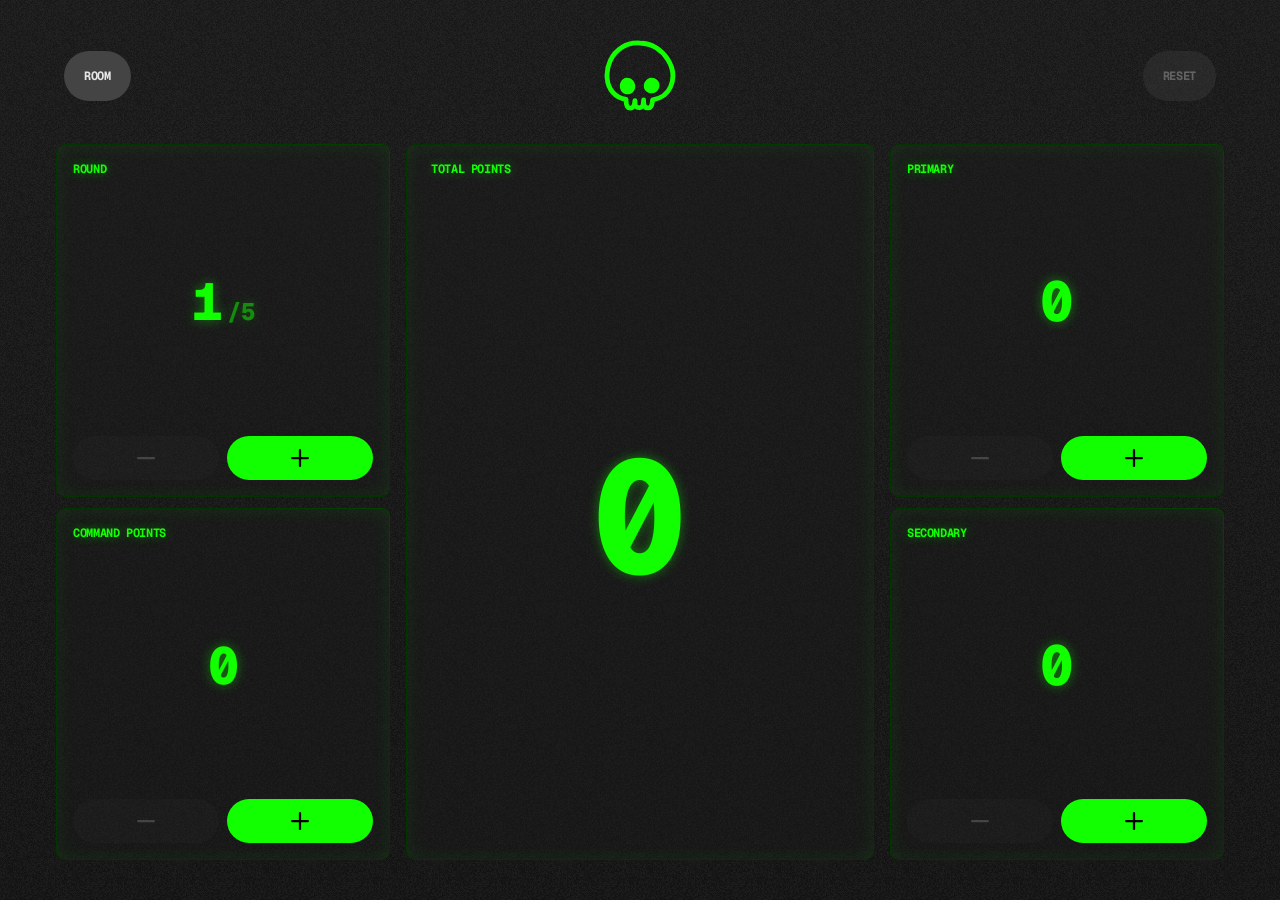
==== commit 6cf7a6c3: "Connect rooms to the data-slate Firebase project Co-Authored-By: Claude Opus 5.5 <noreply@anthropic." ====
--- a/index.html
+++ b/index.html
@@ -129,7 +129,7 @@
       </button>
     </template>
 
-    <script src="firebase-config.js?v=1"></script>
+    <script src="firebase-config.js?v=2"></script>
     <script src="fx.js?v=1"></script>
     <script src="app.js?v=8"></script>
   </body>
